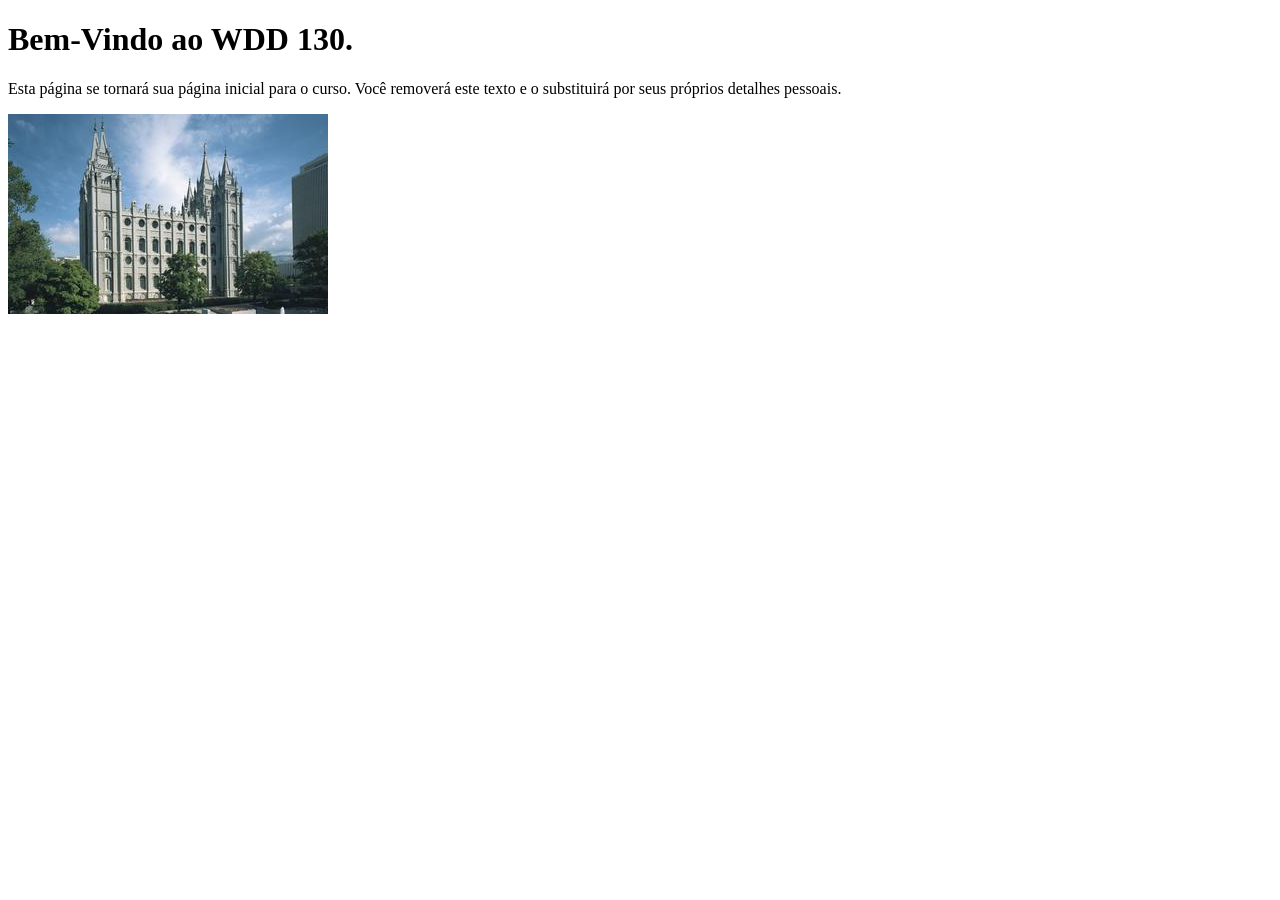
==== index.html @ 0c9dcf81 "Initial commit" ====
<!DOCTYPE html>
<html lang="pt-br">
<head>
    <meta charset="UTF-8">
    <meta name="viewport" content="width=device-width, initial-scale=1.0">
    <title>WDD 130 | Página Inicial</title>
</head>
<body>
    <h1>Bem-Vindo ao WDD 130.</h1>
    <p>Esta página se tornará sua página inicial para o curso. Você removerá este texto e o substituirá por seus próprios detalhes pessoais.</p>

    <img src="imagens/templo-lago-salgado.jpg" alt="O Templo de Lago Salgado.">
</body>
</html>
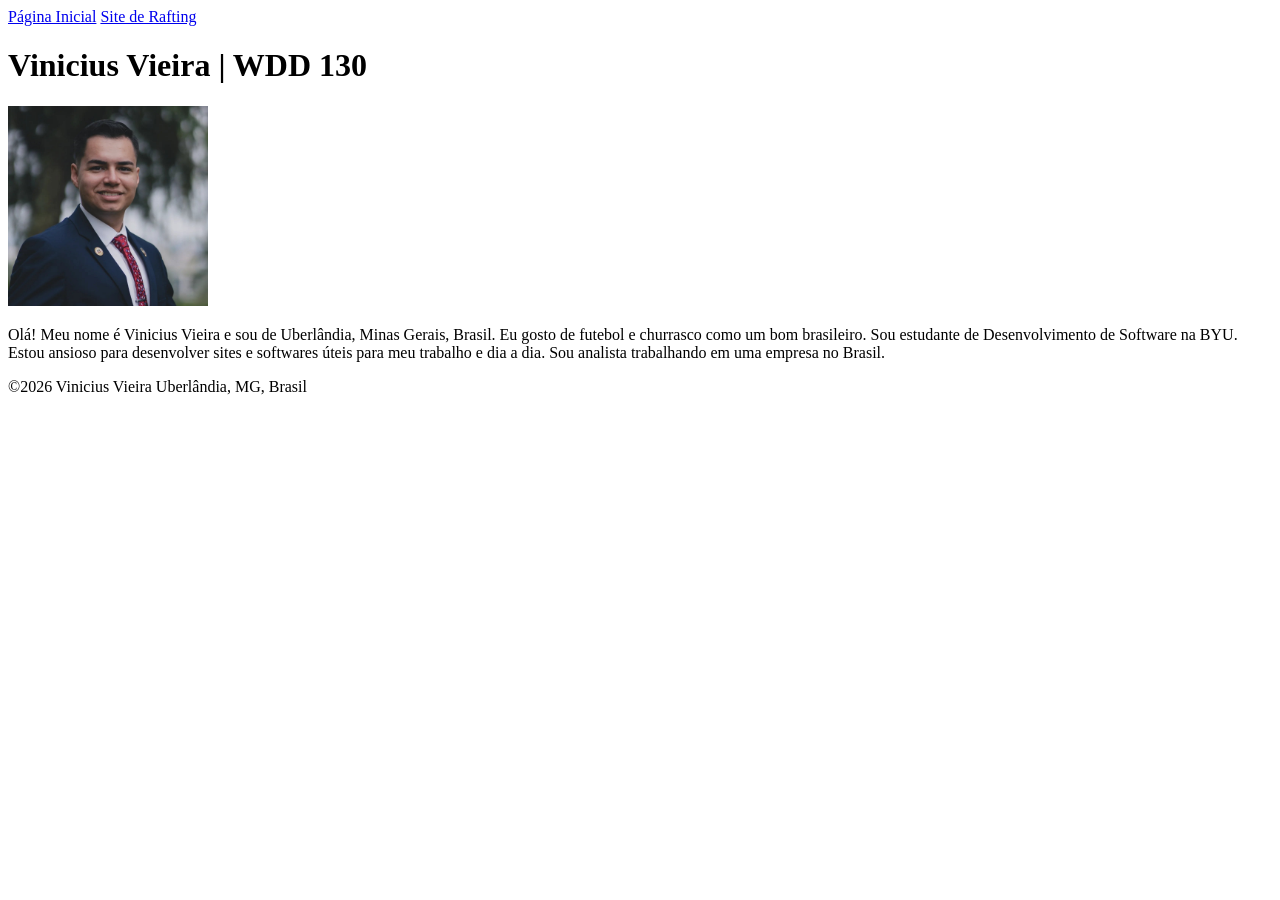
==== commit 4dc9e28b: "ajuste página do aluno" ====
--- a/index.html
+++ b/index.html
@@ -1,14 +1,30 @@
 <!DOCTYPE html>
-<html lang="pt-br">
+<html lang="pt-BR">
+
 <head>
-    <meta charset="UTF-8">
-    <meta name="viewport" content="width=device-width, initial-scale=1.0">
-    <title>WDD 130 | Página Inicial</title>
+    <meta charset="utf-8">
+    <meta name="viewport" content="width=device-width,initial-scale=1.0">
+    <title>Vinicius Vieira| WDD 130</title>
 </head>
+
 <body>
-    <h1>Bem-Vindo ao WDD 130.</h1>
-    <p>Esta página se tornará sua página inicial para o curso. Você removerá este texto e o substituirá por seus próprios detalhes pessoais.</p>
+    <header>
+        <nav>
+            <a href="#">Página Inicial</a>
+            <a href="wwr/">Site de Rafting</a>
+        </nav>
+    </header>
+    <main>
+        <h1>Vinicius Vieira | WDD 130</h1>
+        <img src="imagens/perfil.jpg" alt="Olá, meu nome é Vinicius Vieira" width="200">
+        <p>Olá! Meu nome é Vinicius Vieira e sou de Uberlândia, Minas Gerais, Brasil. Eu gosto de
+            futebol e churrasco como um bom brasileiro. Sou estudante de Desenvolvimento de Software
+            na BYU. Estou ansioso para desenvolver sites e softwares úteis para meu trabalho e dia a
+            dia. Sou analista trabalhando em uma empresa no Brasil. </p>
+    </main>
+    <footer>
+        <p>©2026 Vinicius Vieira Uberlândia, MG, Brasil</p>
+    </footer>
+</body>
 
-    <img src="imagens/templo-lago-salgado.jpg" alt="O Templo de Lago Salgado.">
-</body>
 </html>
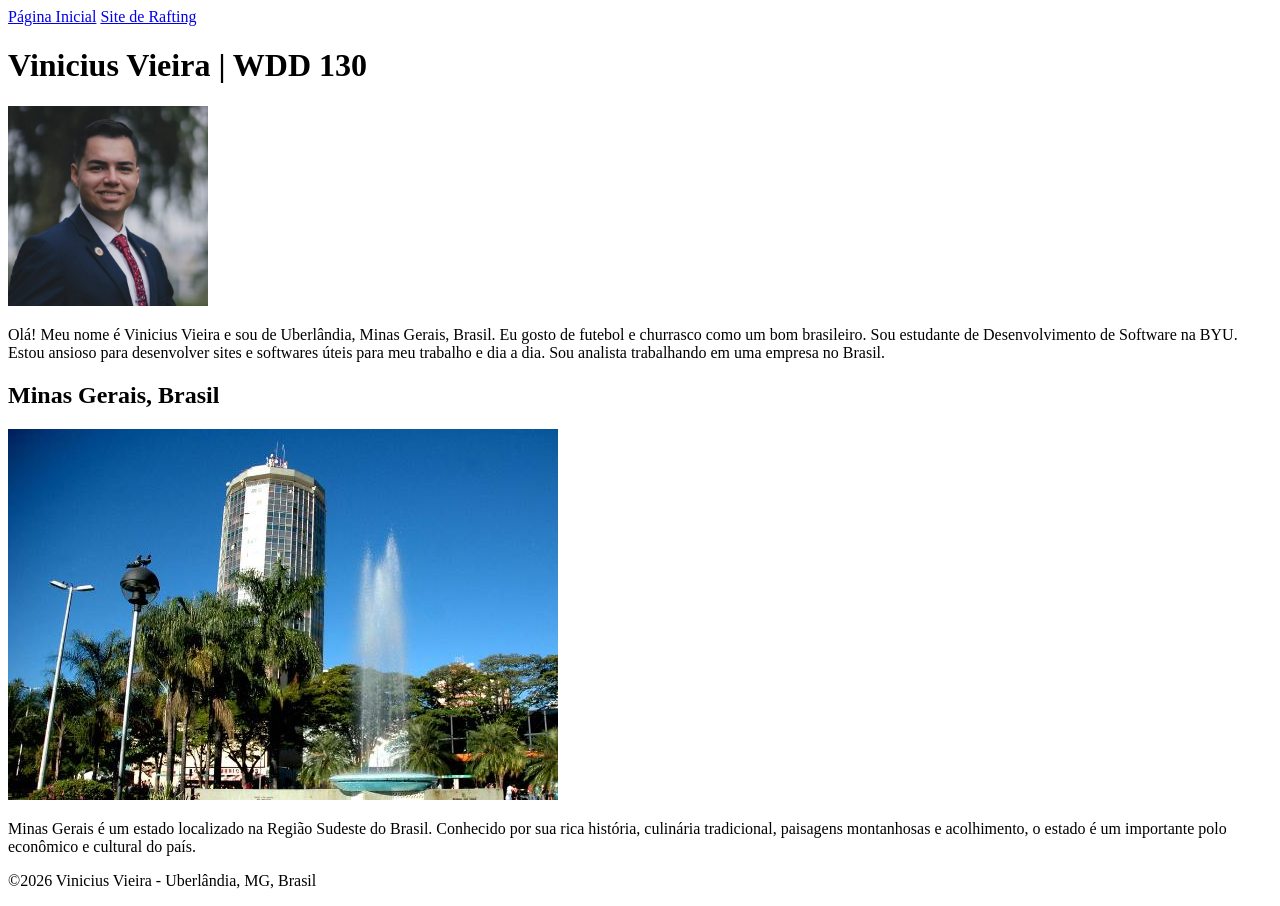
==== commit 51a42d8d: "melhorias na página do estudante" ====
--- a/index.html
+++ b/index.html
@@ -4,7 +4,13 @@
 <head>
     <meta charset="utf-8">
     <meta name="viewport" content="width=device-width,initial-scale=1.0">
-    <title>Vinicius Vieira| WDD 130</title>
+    <title>Vinicius Vieira | WDD 130</title>
+    <!-- Novas tags meta adicionadas -->
+    <meta name="description"
+      content="Página inicial do curso WDD 130 de Vinicius Vieira, estudante de Desenvolvimento de Software.">
+    <meta name="author" content="Vinicius Vieira">
+    <!-- Vinculo com o arquivo CSS -->
+    <link rel="stylesheet" href="estilos.css">
 </head>
 
 <body>
@@ -20,10 +26,20 @@
         <p>Olá! Meu nome é Vinicius Vieira e sou de Uberlândia, Minas Gerais, Brasil. Eu gosto de
             futebol e churrasco como um bom brasileiro. Sou estudante de Desenvolvimento de Software
             na BYU. Estou ansioso para desenvolver sites e softwares úteis para meu trabalho e dia a
-            dia. Sou analista trabalhando em uma empresa no Brasil. </p>
+            dia. Sou analista trabalhando em uma empresa no Brasil.</p>
     </main>
+
+    <!-- Elemento aside adicionado -->
+    <aside>
+        <h2>Minas Gerais, Brasil</h2>
+        <img src="imagens/minas.jpg" alt="Praça Tubal Vilela em Uberlândia, Minas Gerais">
+        <p>Minas Gerais é um estado localizado na Região Sudeste do Brasil. Conhecido por sua rica
+            história, culinária tradicional, paisagens montanhosas e acolhimento, o estado é um
+            importante polo econômico e cultural do país.</p>
+    </aside>
+
     <footer>
-        <p>©2026 Vinicius Vieira Uberlândia, MG, Brasil</p>
+        <p>©2026 Vinicius Vieira - Uberlândia, MG, Brasil</p>
     </footer>
 </body>
 
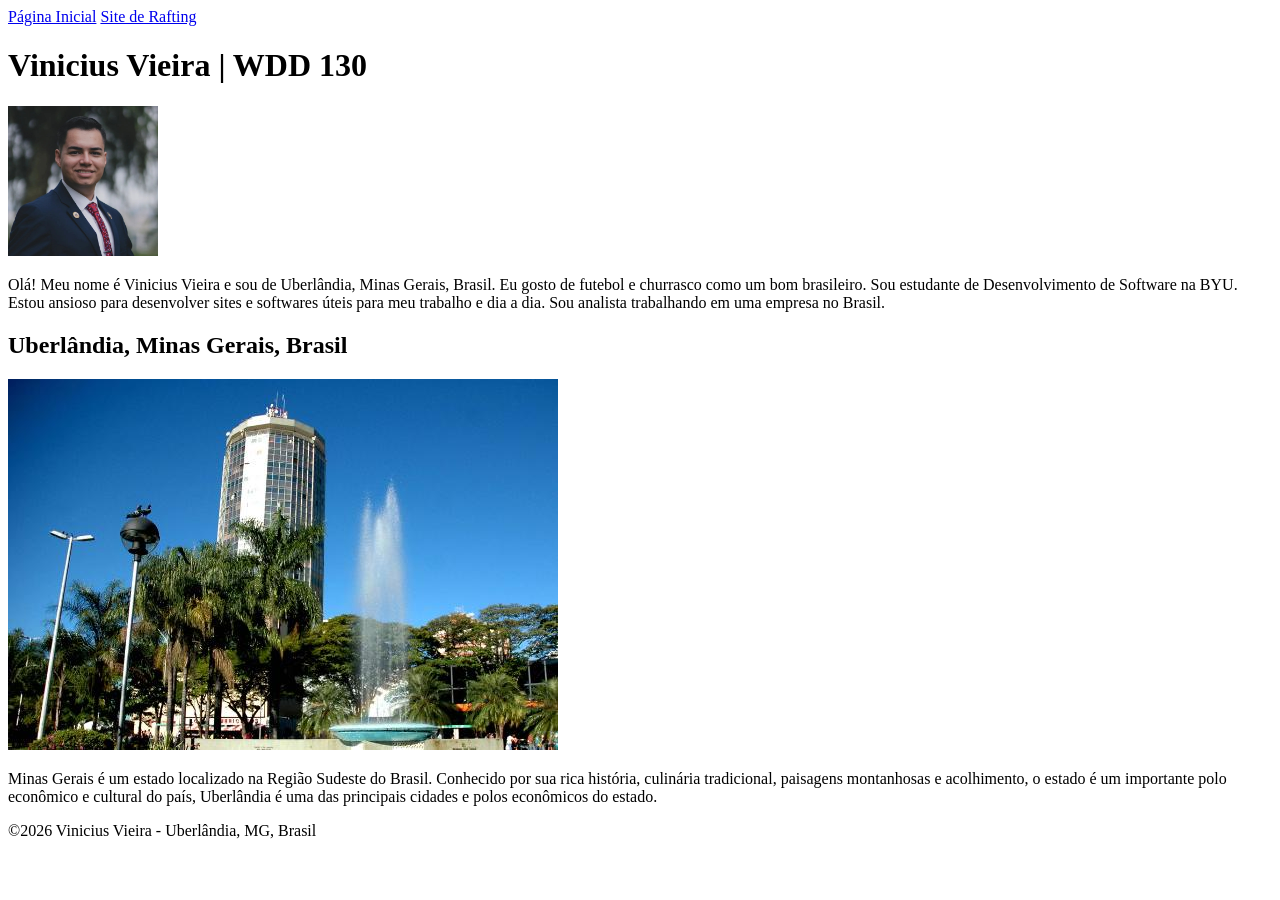
==== commit f851b1df: "nova melhoria" ====
--- a/index.html
+++ b/index.html
@@ -3,13 +3,11 @@
 
 <head>
     <meta charset="utf-8">
-    <meta name="viewport" content="width=device-width,initial-scale=1.0">
+    <meta name="viewport" content="width=device-width, initial-scale=1.0">
     <title>Vinicius Vieira | WDD 130</title>
-    <!-- Novas tags meta adicionadas -->
     <meta name="description"
       content="Página inicial do curso WDD 130 de Vinicius Vieira, estudante de Desenvolvimento de Software.">
     <meta name="author" content="Vinicius Vieira">
-    <!-- Vinculo com o arquivo CSS -->
     <link rel="stylesheet" href="estilos.css">
 </head>
 
@@ -20,23 +18,29 @@
             <a href="wwr/">Site de Rafting</a>
         </nav>
     </header>
-    <main>
-        <h1>Vinicius Vieira | WDD 130</h1>
-        <img src="imagens/perfil.jpg" alt="Olá, meu nome é Vinicius Vieira" width="200">
-        <p>Olá! Meu nome é Vinicius Vieira e sou de Uberlândia, Minas Gerais, Brasil. Eu gosto de
-            futebol e churrasco como um bom brasileiro. Sou estudante de Desenvolvimento de Software
-            na BYU. Estou ansioso para desenvolver sites e softwares úteis para meu trabalho e dia a
-            dia. Sou analista trabalhando em uma empresa no Brasil.</p>
-    </main>
 
-    <!-- Elemento aside adicionado -->
-    <aside>
-        <h2>Minas Gerais, Brasil</h2>
-        <img src="imagens/minas.jpg" alt="Praça Tubal Vilela em Uberlândia, Minas Gerais">
-        <p>Minas Gerais é um estado localizado na Região Sudeste do Brasil. Conhecido por sua rica
-            história, culinária tradicional, paisagens montanhosas e acolhimento, o estado é um
-            importante polo econômico e cultural do país.</p>
-    </aside>
+    <div class="grid-container">
+        <main>
+            <h1>Vinicius Vieira | WDD 130</h1>
+            <img src="imagens/perfil.jpg" alt="Olá, meu nome é Vinicius Vieira" width="150">
+            <p>Olá! Meu nome é Vinicius Vieira e sou de Uberlândia, Minas Gerais, Brasil. Eu gosto
+                de
+                futebol e churrasco como um bom brasileiro. Sou estudante de Desenvolvimento de
+                Software
+                na BYU. Estou ansioso para desenvolver sites e softwares úteis para meu trabalho e
+                dia a
+                dia. Sou analista trabalhando em uma empresa no Brasil.</p>
+        </main>
+
+        <aside>
+            <h2>Uberlândia, Minas Gerais, Brasil</h2>
+            <img src="imagens/minas.jpg" alt="Praça Tubal Vilela em Uberlândia, Minas Gerais">
+            <p>Minas Gerais é um estado localizado na Região Sudeste do Brasil. Conhecido por sua
+                rica história, culinária tradicional, paisagens montanhosas e acolhimento, o estado
+                é um importante polo econômico e cultural do país, Uberlândia é uma das principais
+                cidades e polos econômicos do estado.</p>
+        </aside>
+    </div>
 
     <footer>
         <p>©2026 Vinicius Vieira - Uberlândia, MG, Brasil</p>
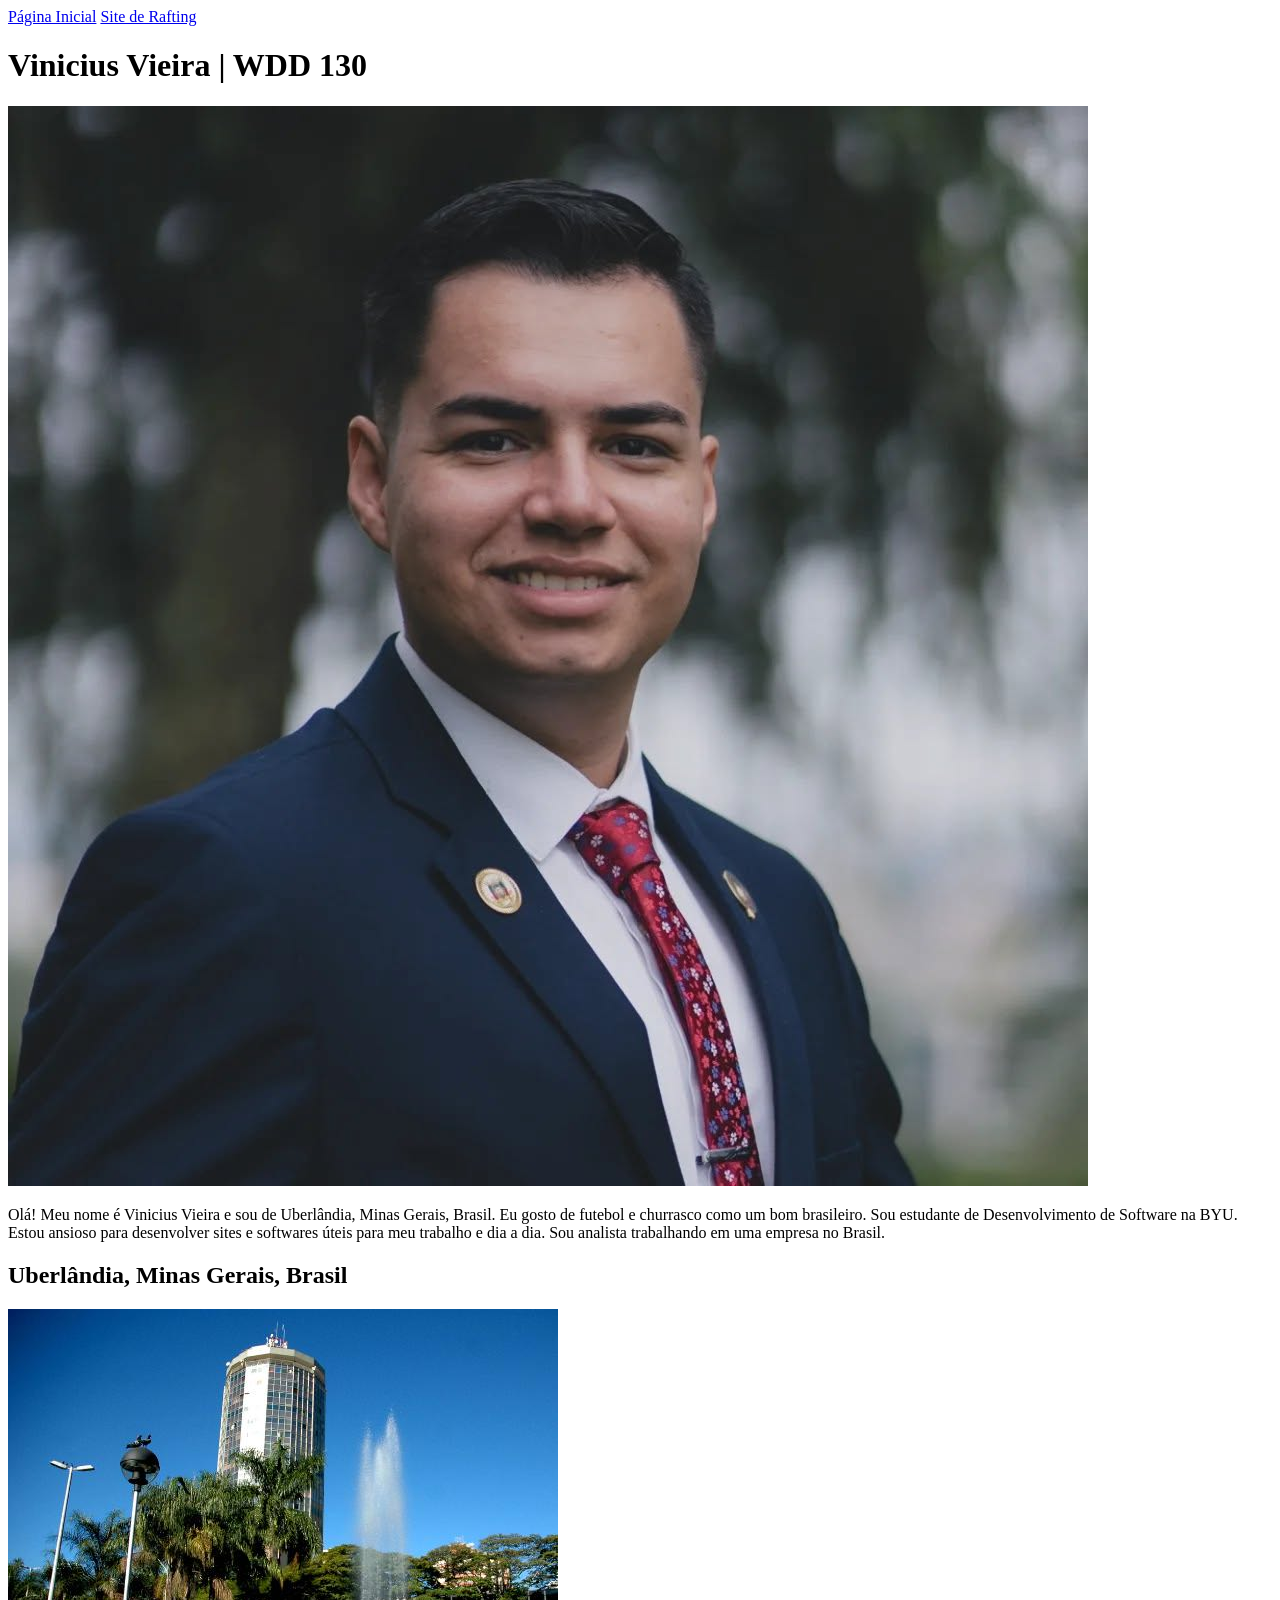
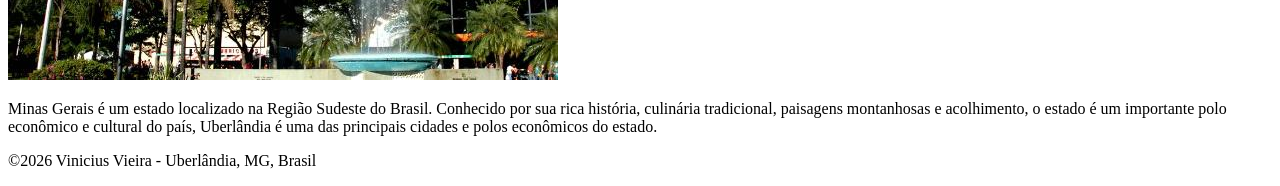
==== commit 05d09c3e: "melhorias na página do aluno" ====
--- a/index.html
+++ b/index.html
@@ -22,7 +22,7 @@
     <div class="grid-container">
         <main>
             <h1>Vinicius Vieira | WDD 130</h1>
-            <img src="imagens/perfil.jpg" alt="Olá, meu nome é Vinicius Vieira" width="150">
+            <img src="imagens/perfil.jpg" alt="Olá, meu nome é Vinicius Vieira">
             <p>Olá! Meu nome é Vinicius Vieira e sou de Uberlândia, Minas Gerais, Brasil. Eu gosto
                 de
                 futebol e churrasco como um bom brasileiro. Sou estudante de Desenvolvimento de
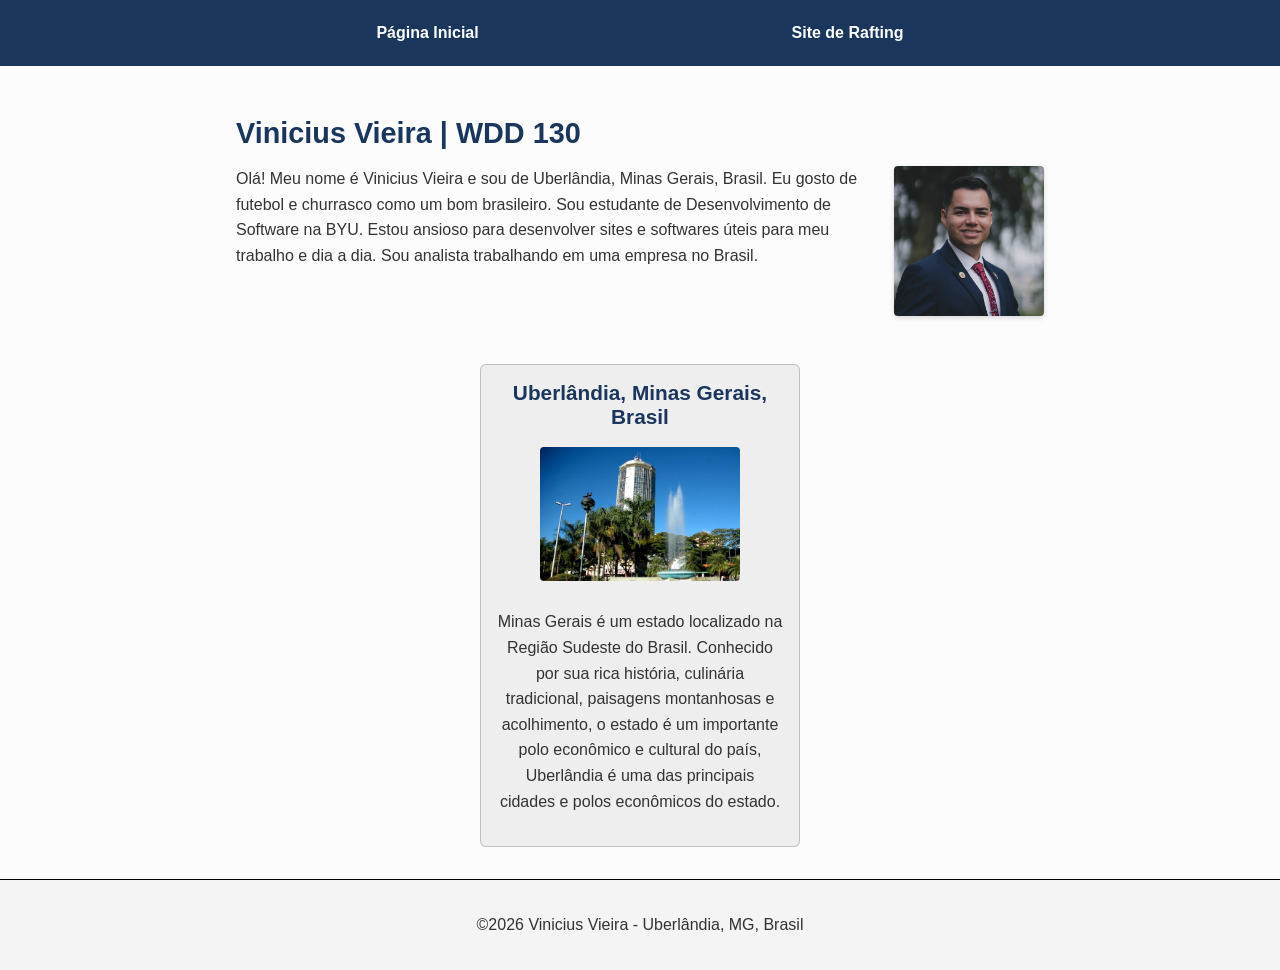
==== commit 83145504: "atualização pagina do aluno" ====
--- a/index.html
+++ b/index.html
@@ -1,50 +1,81 @@
 <!DOCTYPE html>
+
 <html lang="pt-BR">
 
+
 <head>
+
     <meta charset="utf-8">
+
     <meta name="viewport" content="width=device-width, initial-scale=1.0">
+
     <title>Vinicius Vieira | WDD 130</title>
+
     <meta name="description"
       content="Página inicial do curso WDD 130 de Vinicius Vieira, estudante de Desenvolvimento de Software.">
+
     <meta name="author" content="Vinicius Vieira">
-    <link rel="stylesheet" href="estilos.css">
+
+    <link rel="stylesheet" href="estilos/estilos.css">
+
 </head>
 
+
 <body>
+
     <header>
+
         <nav>
+
             <a href="#">Página Inicial</a>
+
             <a href="wwr/">Site de Rafting</a>
+
         </nav>
+
     </header>
 
+
     <div class="grid-container">
+
         <main>
+
             <h1>Vinicius Vieira | WDD 130</h1>
-            <img src="imagens/perfil.jpg" alt="Olá, meu nome é Vinicius Vieira">
+
+            <img src="imagens/perfil.jpg" alt="Olá, meu nome é Vinicius Vieira" width="150">
+
             <p>Olá! Meu nome é Vinicius Vieira e sou de Uberlândia, Minas Gerais, Brasil. Eu gosto
-                de
-                futebol e churrasco como um bom brasileiro. Sou estudante de Desenvolvimento de
-                Software
-                na BYU. Estou ansioso para desenvolver sites e softwares úteis para meu trabalho e
-                dia a
-                dia. Sou analista trabalhando em uma empresa no Brasil.</p>
+                de futebol e churrasco como um bom brasileiro. Sou estudante de Desenvolvimento de
+                Software na BYU. Estou ansioso para desenvolver sites e softwares úteis para meu
+                trabalho e dia a dia. Sou analista trabalhando em uma empresa no Brasil.</p>
+
         </main>
 
+
         <aside>
+
             <h2>Uberlândia, Minas Gerais, Brasil</h2>
-            <img src="imagens/minas.jpg" alt="Praça Tubal Vilela em Uberlândia, Minas Gerais">
+
+            <img src="imagens/minas.jpg" alt="Praça Tubal Vilela em Uberlândia, Minas Gerais"
+              width="150">
+
             <p>Minas Gerais é um estado localizado na Região Sudeste do Brasil. Conhecido por sua
                 rica história, culinária tradicional, paisagens montanhosas e acolhimento, o estado
                 é um importante polo econômico e cultural do país, Uberlândia é uma das principais
                 cidades e polos econômicos do estado.</p>
+
         </aside>
+
     </div>
 
+
     <footer>
+
         <p>©2026 Vinicius Vieira - Uberlândia, MG, Brasil</p>
+
     </footer>
+
 </body>
 
+
 </html>
--- a/estilos/estilos.css
+++ b/estilos/estilos.css
@@ -0,0 +1,104 @@
+* {
+    box-sizing: border-box;
+}
+
+body {
+    font-family: Arial, Helvetica, sans-serif;
+    margin: 0;
+    padding: 0;
+    background-color: #fcfcfc;
+    color: #333;
+}
+
+header {
+    background-color: #1a365d;
+    padding: 1rem;
+}
+
+nav {
+    display: flex;
+    justify-content: space-around;
+    max-width: 840px;
+    margin: 0 auto;
+}
+
+nav a {
+    color: #ffffff;
+    text-decoration: none;
+    font-weight: bold;
+    padding: 0.5rem 1rem;
+}
+
+nav a:hover {
+    background-color: #2b6cb0;
+    border-radius: 4px;
+}
+
+.grid-container {
+    max-width: 840px;
+    margin: 2rem auto;
+    display: flex;
+    flex-wrap: wrap;
+    gap: 2rem;
+    justify-content: space-between;
+    padding: 0 1rem;
+}
+
+main {
+    flex: 1 1 500px;
+    max-width: 840px;
+}
+
+main h1 {
+    color: #1a365d;
+    font-size: 1.8rem;
+    margin-bottom: 1rem;
+}
+
+main img {
+    width: 150px;
+    height: auto;
+    float: right;
+    margin-left: 1rem;
+    margin-bottom: 1rem;
+    border-radius: 4px;
+    box-shadow: 0 2px 5px rgba(0, 0, 0, 0.15);
+}
+
+aside {
+    width: 20rem;
+    margin: 0 auto;
+    border: 1px solid rgb(0 0 0 / 0.2);
+    padding: 1rem;
+    background-color: #eee;
+    color: #333;
+    text-align: center;
+    border-radius: 6px;
+    align-self: flex-start;
+}
+
+aside h2 {
+    margin-top: 0;
+    color: #1a365d;
+    font-size: 1.3rem;
+}
+
+aside img {
+    width: 200px;
+    height: auto;
+    border-radius: 4px;
+    margin-bottom: 0.5rem;
+}
+
+p {
+    padding: 0;
+    line-height: 1.6;
+}
+
+footer {
+    margin-top: 30px;
+    border-top: 1px solid #000;
+    text-align: center;
+    padding: 1rem 0;
+    background-color: #f4f4f4;
+}
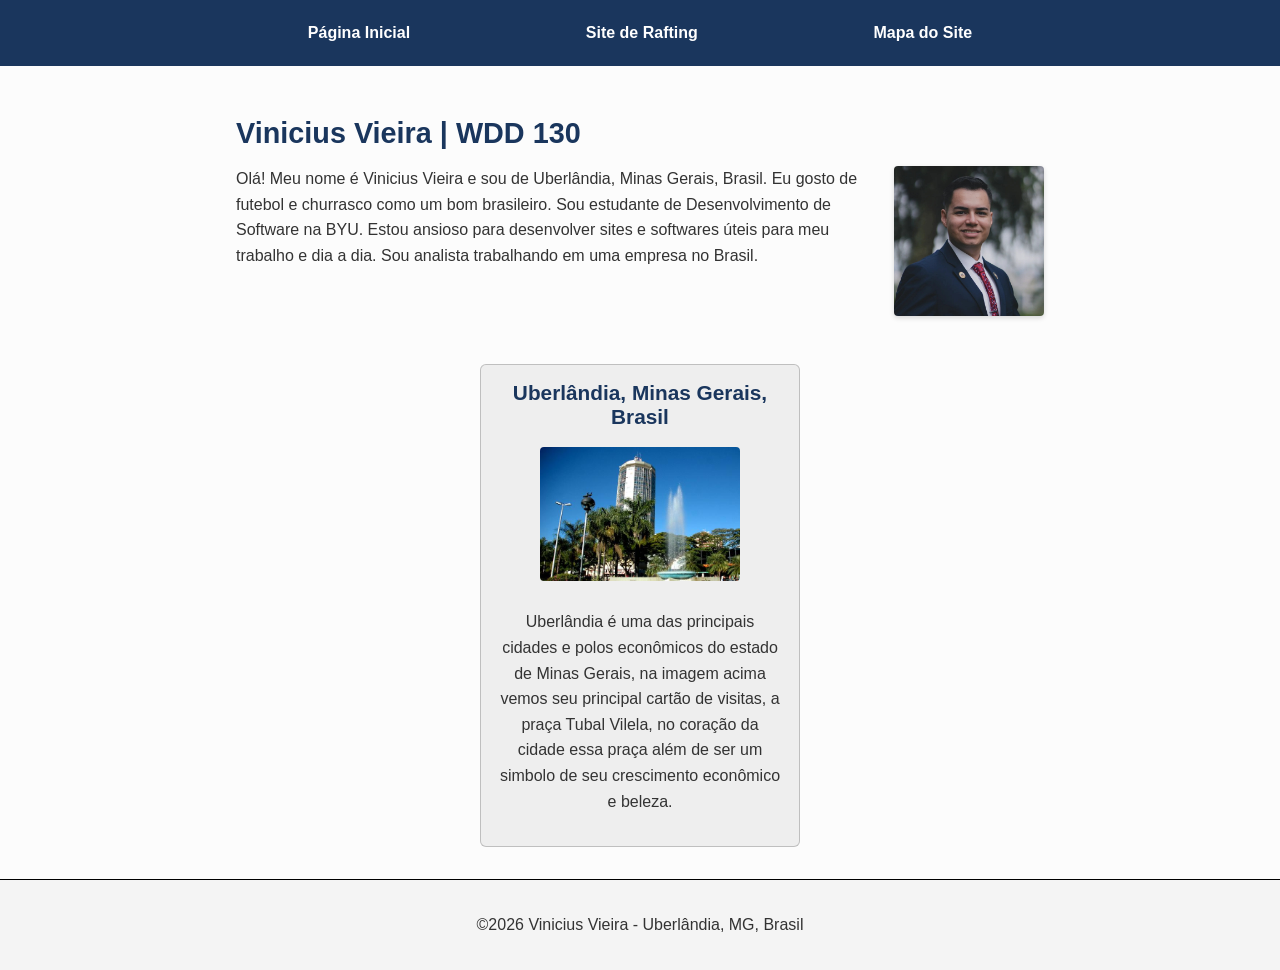
==== commit ef597de8: "ultima atualizacao da pagina do estudante na semana 2" ====
--- a/index.html
+++ b/index.html
@@ -31,6 +31,8 @@
 
             <a href="wwr/">Site de Rafting</a>
 
+            <a href="wwr/">Mapa do Site</a>
+
         </nav>
 
     </header>
@@ -59,10 +61,10 @@
             <img src="imagens/minas.jpg" alt="Praça Tubal Vilela em Uberlândia, Minas Gerais"
               width="150">
 
-            <p>Minas Gerais é um estado localizado na Região Sudeste do Brasil. Conhecido por sua
-                rica história, culinária tradicional, paisagens montanhosas e acolhimento, o estado
-                é um importante polo econômico e cultural do país, Uberlândia é uma das principais
-                cidades e polos econômicos do estado.</p>
+            <p>Uberlândia é uma das principais cidades e polos econômicos do estado de Minas Gerais,
+                na imagem acima vemos seu principal cartão de visitas, a praça Tubal Vilela, no
+                coração da cidade essa praça além de ser um simbolo de seu crescimento econômico e
+                beleza.</p>
 
         </aside>
 
